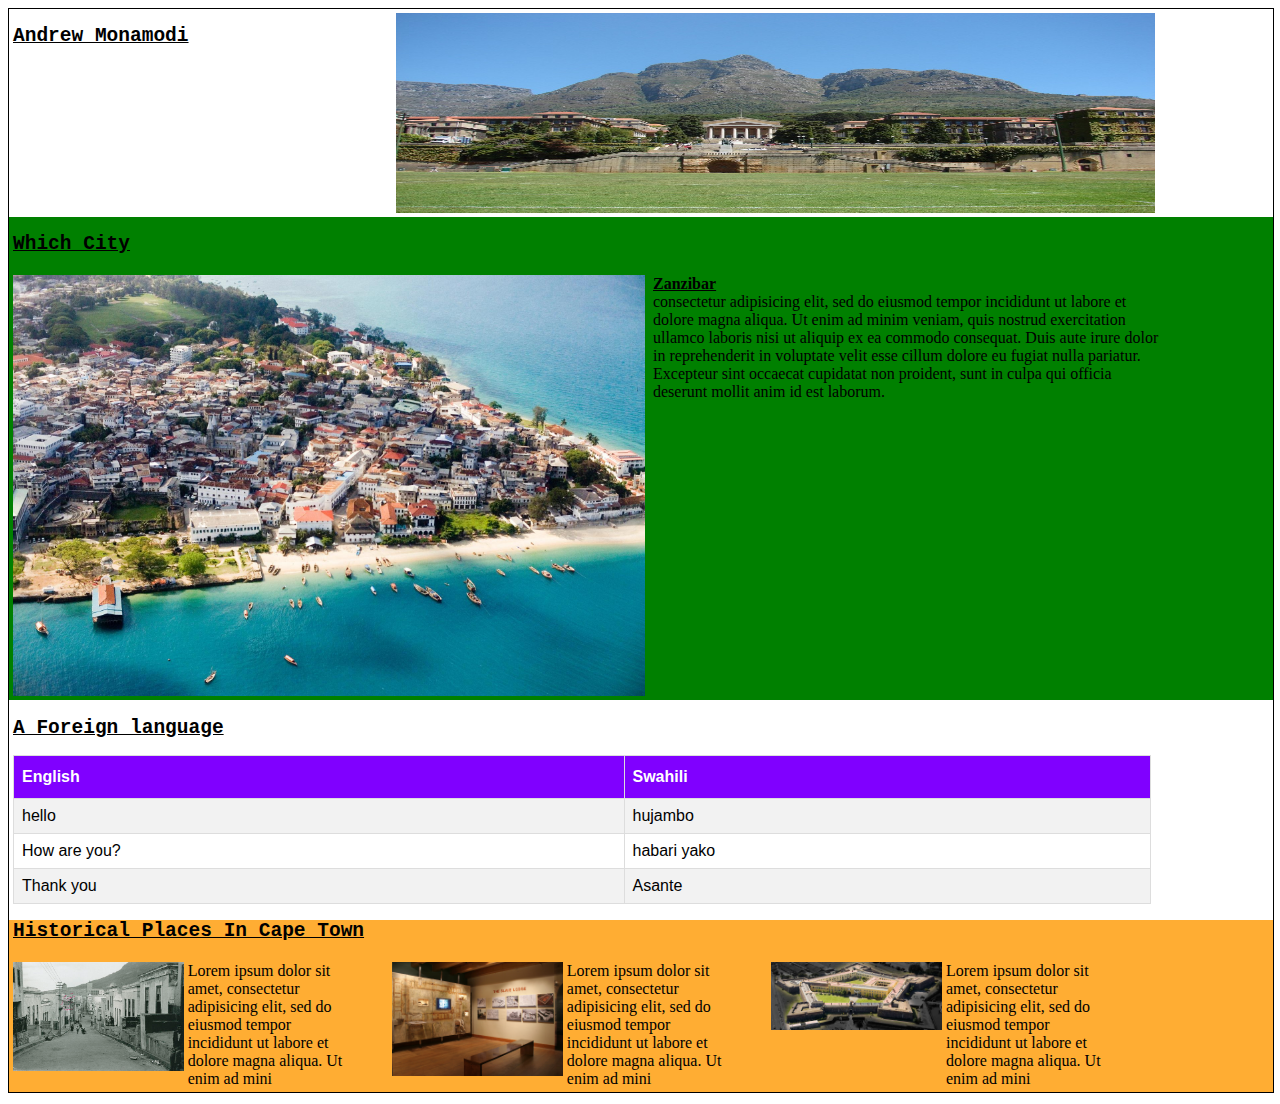
==== index.html @ f430e34d "renamed html file" ====
<!DOCTYPE html>
<html>
  <head>
    <style media="screen">
</style>
    <link rel="stylesheet" href="style.css" type="text/css">
    <meta charset="utf-8">
    <meta name="viewport" content="width=device-width, initial-scale=1">

    <title></title>
  </head>
  <body>

    <div class="main">

      <div class="profile">
        <h2>Andrew Monamodi</h2>
        <img src="poster.jpeg" alt="">
</div>

<div class="city">
<h2>Which City</h2>
<img src="mycity.jpeg" alt="">
<p><span id="bold">Zanzibar </span><br>consectetur adipisicing elit, sed do eiusmod tempor incididunt ut labore et dolore magna aliqua. Ut enim ad minim veniam, quis nostrud exercitation ullamco laboris nisi ut aliquip ex ea commodo consequat. Duis aute irure dolor in reprehenderit in voluptate velit esse cillum dolore eu fugiat nulla pariatur. Excepteur sint occaecat cupidatat non proident, sunt in culpa qui officia deserunt mollit anim id est laborum.</p>
</div>

<div class="lang">
<h2> A Foreign language</h2>
<table id="customers">
  <tr>
    <th>English</th>
    <th>Swahili</th>
  </tr>
  <tr>
    <td>hello</td>
    <td>hujambo</td>
  </tr>
  <tr>
    <td>How are you?</td>
    <td>habari yako</td>
  </tr>
  <tr>
    <td>Thank you</td>
    <td>Asante</td>
  </tr>
</table>
</div>

<div class="place">
  <h2>Historical Places In Cape Town</h2>
  <div class="places">
  <img src="distictsix.jpg" alt="">
  <p>Lorem ipsum dolor sit amet, consectetur adipisicing elit, sed do eiusmod tempor incididunt ut labore et dolore magna aliqua. Ut enim ad mini</p>
  </div>
  <div class="places">
  <img src="Iziko Slave Lodge.jpg" alt="">
  <p>Lorem ipsum dolor sit amet, consectetur adipisicing elit, sed do eiusmod tempor incididunt ut labore et dolore magna aliqua. Ut enim ad mini</p>
  </div>
  <div class="places">
  <img src="CastleGOODHOPE.jpg" alt="">
  <p>Lorem ipsum dolor sit amet, consectetur adipisicing elit, sed do eiusmod tempor incididunt ut labore et dolore magna aliqua. Ut enim ad mini</p>
  </div>

</div>

    </div>

  </body>
</html>
---- style.css ----
.main{
  border: 1px solid;
  width: 100%;
  margin: auto;
}

.profile:before, .profile:after{
  content: "";
  display: table;
  clear: both;
}

.profile h2{
  font-family: monospace;
  float: left;
  width: 20%;
  margin-left: 4px;
  margin-right:4px;
  text-decoration: underline;
}

.profile img{
  height: 200px;
width: 60%;
margin-left: 10%;
margin-top: 4px;
margin-bottom: 4px;
float: left;
}

.city h2{
font-family: monospace;
margin-left: 4px;
text-decoration: underline;
}

.city img{
width: 90%;
margin: 4px;
}

.city p{
  width: 90%;
  margin: 4px;
  height: 40%;
}
#bold{
  font-weight: bold;
  text-decoration: underline;
}

.lang h2{
  font-family: monospace;
  text-decoration: underline;
  margin-left: 4px;
}
#customers {
    font-family: "Trebuchet MS", Arial, Helvetica, sans-serif;
    border-collapse: collapse;
    width: 90%;
    margin-left: 4px;
}

#customers td, #customers th {
    border: 1px solid #ddd;
    padding: 8px;
}

#customers tr:nth-child(even){background-color: #f2f2f2;}



#customers th {
    padding-top: 12px;
    padding-bottom: 12px;
    text-align: left;
    background-color:#8000ff;
    color: white;
}


.place h2{
font-family: monospace;
margin-left: 4px;
text-decoration: underline;
}

.place img{
  width: 50%;
margin-left: 4px;
margin-top: 4px;
margin-bottom: 4px;
float:left;
}

.place p{
  float:left;
  width:40%;
  margin: 4px;
}

.place:after{
  content: "";
  display: table;
  clear: both;
}



@media screen and (min-width: 500px)
 {
   .city {
     background-color: green;
   }

   .city img{
     width: 50%;
     float: left;
   }

   .city p{
     width: 40%;
     float: left;
}

.city:before, .city:after{
  content: "";
  display: table;
  clear: both;
}

.place {
  background-color: #ffad33;
  width: 100%;
}

.places{
  width:30%;
  float:left;
}

.places img{
width: 45%;
float: left;
}

.places p{
  width: 45%;
  float: left;
}


}
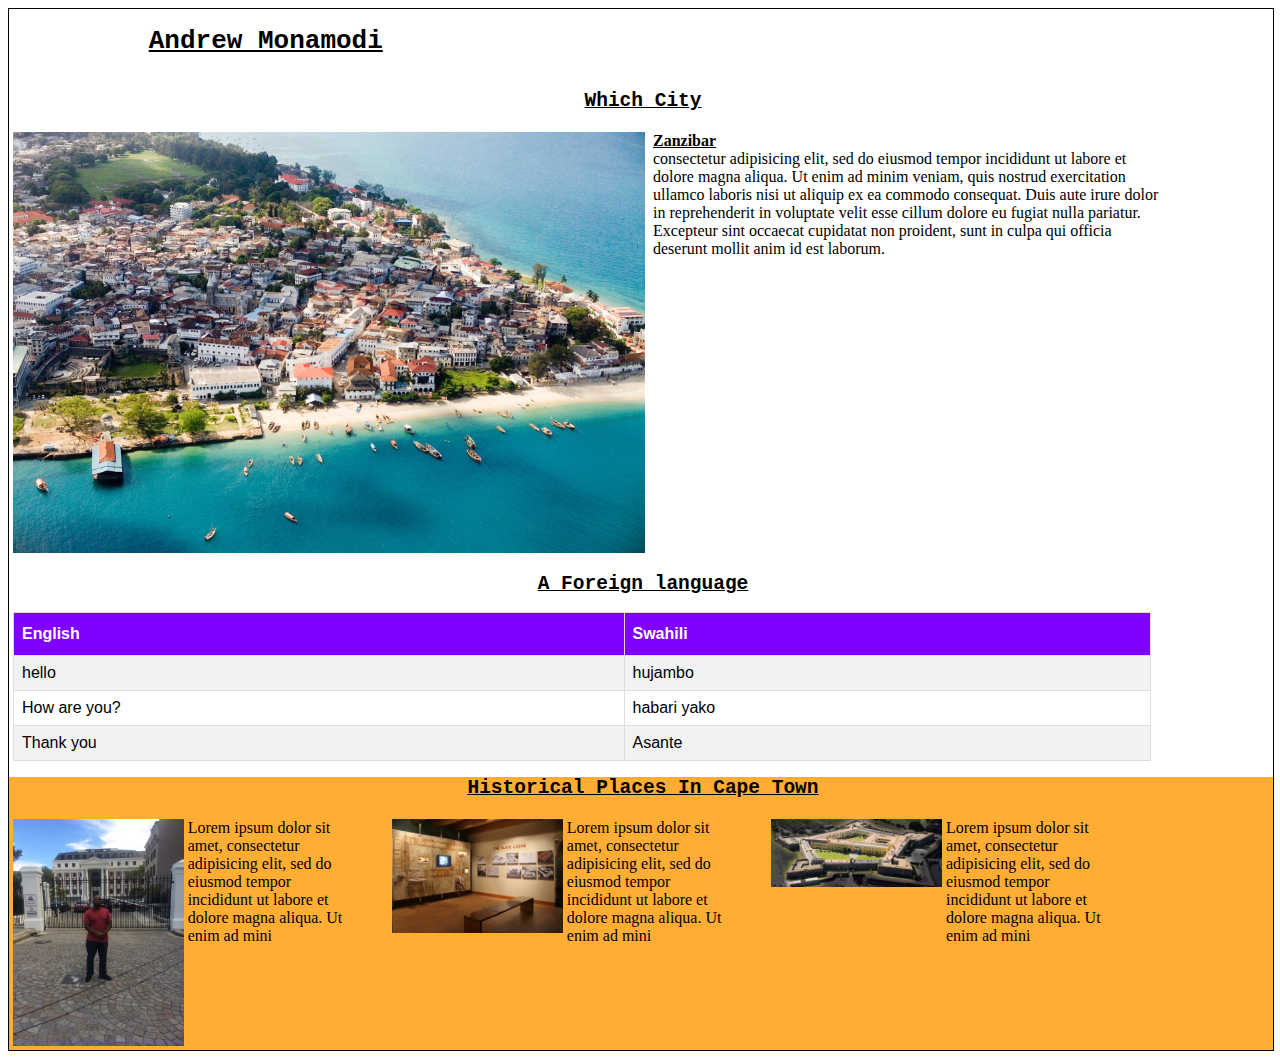
==== commit ec51b35b: "added profile pic" ====
--- a/index.html
+++ b/index.html
@@ -14,8 +14,8 @@
     <div class="main">
 
       <div class="profile">
-        <h2>Andrew Monamodi</h2>
-        <img src="poster.jpeg" alt="">
+        <h1>Andrew Monamodi</h1>
+        <img src="tablev2.jpg" alt="">
 </div>
 
 <div class="city">
@@ -49,7 +49,7 @@
 <div class="place">
   <h2>Historical Places In Cape Town</h2>
   <div class="places">
-  <img src="distictsix.jpg" alt="">
+  <img src="house.jpg" alt="">
   <p>Lorem ipsum dolor sit amet, consectetur adipisicing elit, sed do eiusmod tempor incididunt ut labore et dolore magna aliqua. Ut enim ad mini</p>
   </div>
   <div class="places">
--- a/style.css
+++ b/style.css
@@ -10,19 +10,17 @@
   clear: both;
 }
 
-.profile h2{
+.profile h1{
   font-family: monospace;
   float: left;
-  width: 20%;
+  width: 40%;
   margin-left: 4px;
-  margin-right:4px;
   text-decoration: underline;
+  text-align: center;
 }
 
 .profile img{
-  height: 200px;
-width: 60%;
-margin-left: 10%;
+width: 50%;
 margin-top: 4px;
 margin-bottom: 4px;
 float: left;
@@ -110,7 +108,7 @@
 @media screen and (min-width: 500px)
  {
    .city {
-     background-color: green;
+
    }
 
    .city img{
@@ -121,6 +119,10 @@
    .city p{
      width: 40%;
      float: left;
+}
+
+.city h2, .place h2, .lang h2{
+  text-align: center;
 }
 
 .city:before, .city:after{
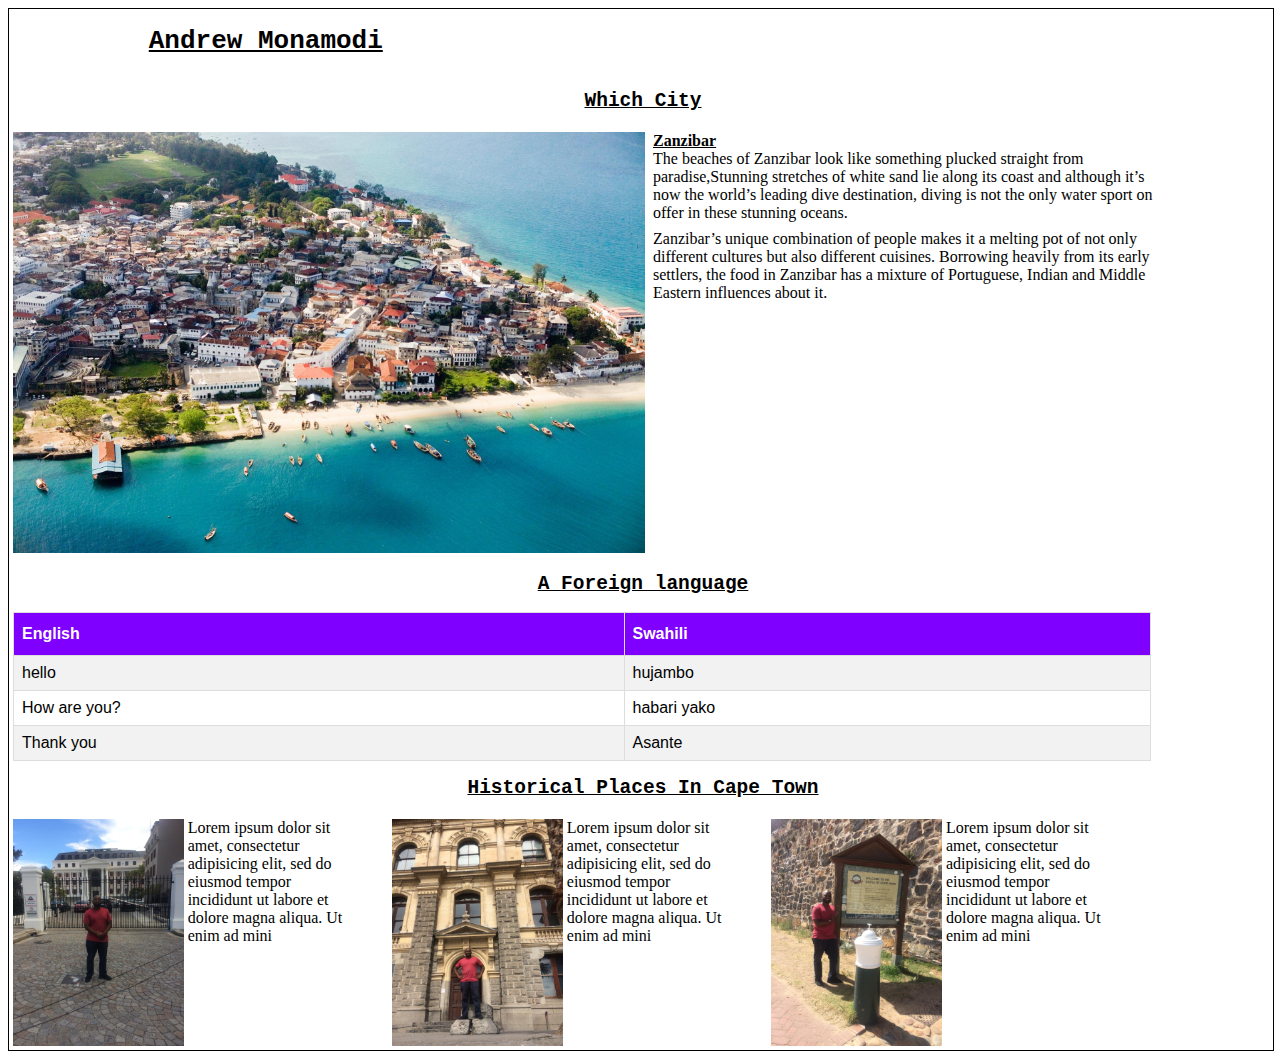
==== commit 490ab2bf: "adding pictures" ====
--- a/index.html
+++ b/index.html
@@ -21,7 +21,8 @@
 <div class="city">
 <h2>Which City</h2>
 <img src="mycity.jpeg" alt="">
-<p><span id="bold">Zanzibar </span><br>consectetur adipisicing elit, sed do eiusmod tempor incididunt ut labore et dolore magna aliqua. Ut enim ad minim veniam, quis nostrud exercitation ullamco laboris nisi ut aliquip ex ea commodo consequat. Duis aute irure dolor in reprehenderit in voluptate velit esse cillum dolore eu fugiat nulla pariatur. Excepteur sint occaecat cupidatat non proident, sunt in culpa qui officia deserunt mollit anim id est laborum.</p>
+<p><span id="bold">Zanzibar </span><br>The beaches of Zanzibar look like something plucked straight from paradise,Stunning stretches of white sand lie along its coast and although it’s now the world’s leading dive destination, diving is not the only water sport on offer in these stunning oceans.</p>
+<p>Zanzibar’s unique combination of people makes it a melting pot of not only different cultures but also different cuisines. Borrowing heavily from its early settlers, the food in Zanzibar has a mixture of Portuguese, Indian and Middle Eastern influences about it.</p>
 </div>
 
 <div class="lang">
@@ -53,11 +54,11 @@
   <p>Lorem ipsum dolor sit amet, consectetur adipisicing elit, sed do eiusmod tempor incididunt ut labore et dolore magna aliqua. Ut enim ad mini</p>
   </div>
   <div class="places">
-  <img src="Iziko Slave Lodge.jpg" alt="">
+  <img src="Chall.jpg" alt="">
   <p>Lorem ipsum dolor sit amet, consectetur adipisicing elit, sed do eiusmod tempor incididunt ut labore et dolore magna aliqua. Ut enim ad mini</p>
   </div>
   <div class="places">
-  <img src="CastleGOODHOPE.jpg" alt="">
+  <img src="GH2.jpg" alt="">
   <p>Lorem ipsum dolor sit amet, consectetur adipisicing elit, sed do eiusmod tempor incididunt ut labore et dolore magna aliqua. Ut enim ad mini</p>
   </div>
 
--- a/style.css
+++ b/style.css
@@ -25,6 +25,7 @@
 margin-bottom: 4px;
 float: left;
 }
+
 
 .city h2{
 font-family: monospace;
@@ -132,8 +133,6 @@
 }
 
 .place {
-  background-color: #ffad33;
-  width: 100%;
 }
 
 .places{
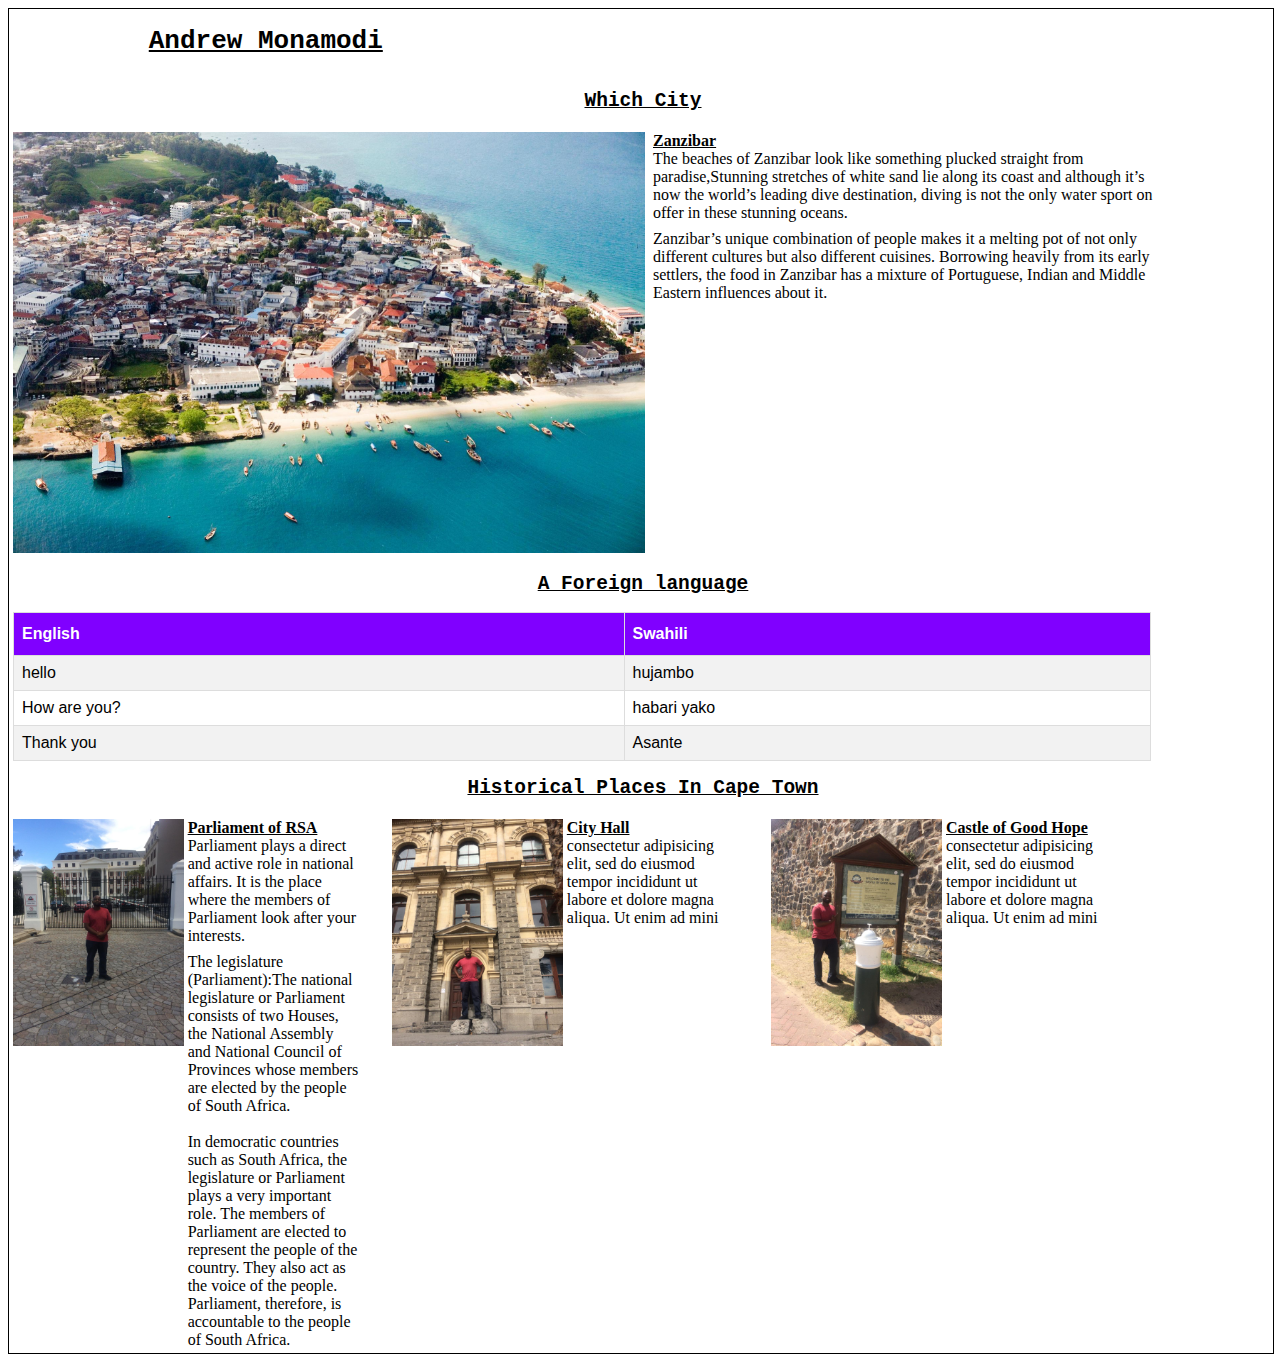
==== commit 29fa93c4: "adding pics" ====
--- a/index.html
+++ b/index.html
@@ -51,15 +51,16 @@
   <h2>Historical Places In Cape Town</h2>
   <div class="places">
   <img src="house.jpg" alt="">
-  <p>Lorem ipsum dolor sit amet, consectetur adipisicing elit, sed do eiusmod tempor incididunt ut labore et dolore magna aliqua. Ut enim ad mini</p>
+  <p><span id="bold">Parliament of RSA</span><br>Parliament plays a direct and active role in national affairs. It is the place where the members of Parliament look after your interests.</p>
+  <p>The legislature (Parliament):The national legislature or Parliament consists of two Houses, the National Assembly and National Council of Provinces whose members are elected by the people of South Africa.<br><br>In democratic countries such as South Africa, the legislature or Parliament plays a very important role. The members of Parliament are elected to represent the people of the country. They also act as the voice of the people. Parliament, therefore, is accountable to the people of South Africa.</p>
   </div>
   <div class="places">
   <img src="Chall.jpg" alt="">
-  <p>Lorem ipsum dolor sit amet, consectetur adipisicing elit, sed do eiusmod tempor incididunt ut labore et dolore magna aliqua. Ut enim ad mini</p>
+<p><span id="bold">City Hall </span><br> consectetur adipisicing elit, sed do eiusmod tempor incididunt ut labore et dolore magna aliqua. Ut enim ad mini</p>
   </div>
   <div class="places">
   <img src="GH2.jpg" alt="">
-  <p>Lorem ipsum dolor sit amet, consectetur adipisicing elit, sed do eiusmod tempor incididunt ut labore et dolore magna aliqua. Ut enim ad mini</p>
+  <p><span id="bold">Castle of Good Hope</span><br> consectetur adipisicing elit, sed do eiusmod tempor incididunt ut labore et dolore magna aliqua. Ut enim ad mini</p>
   </div>
 
 </div>
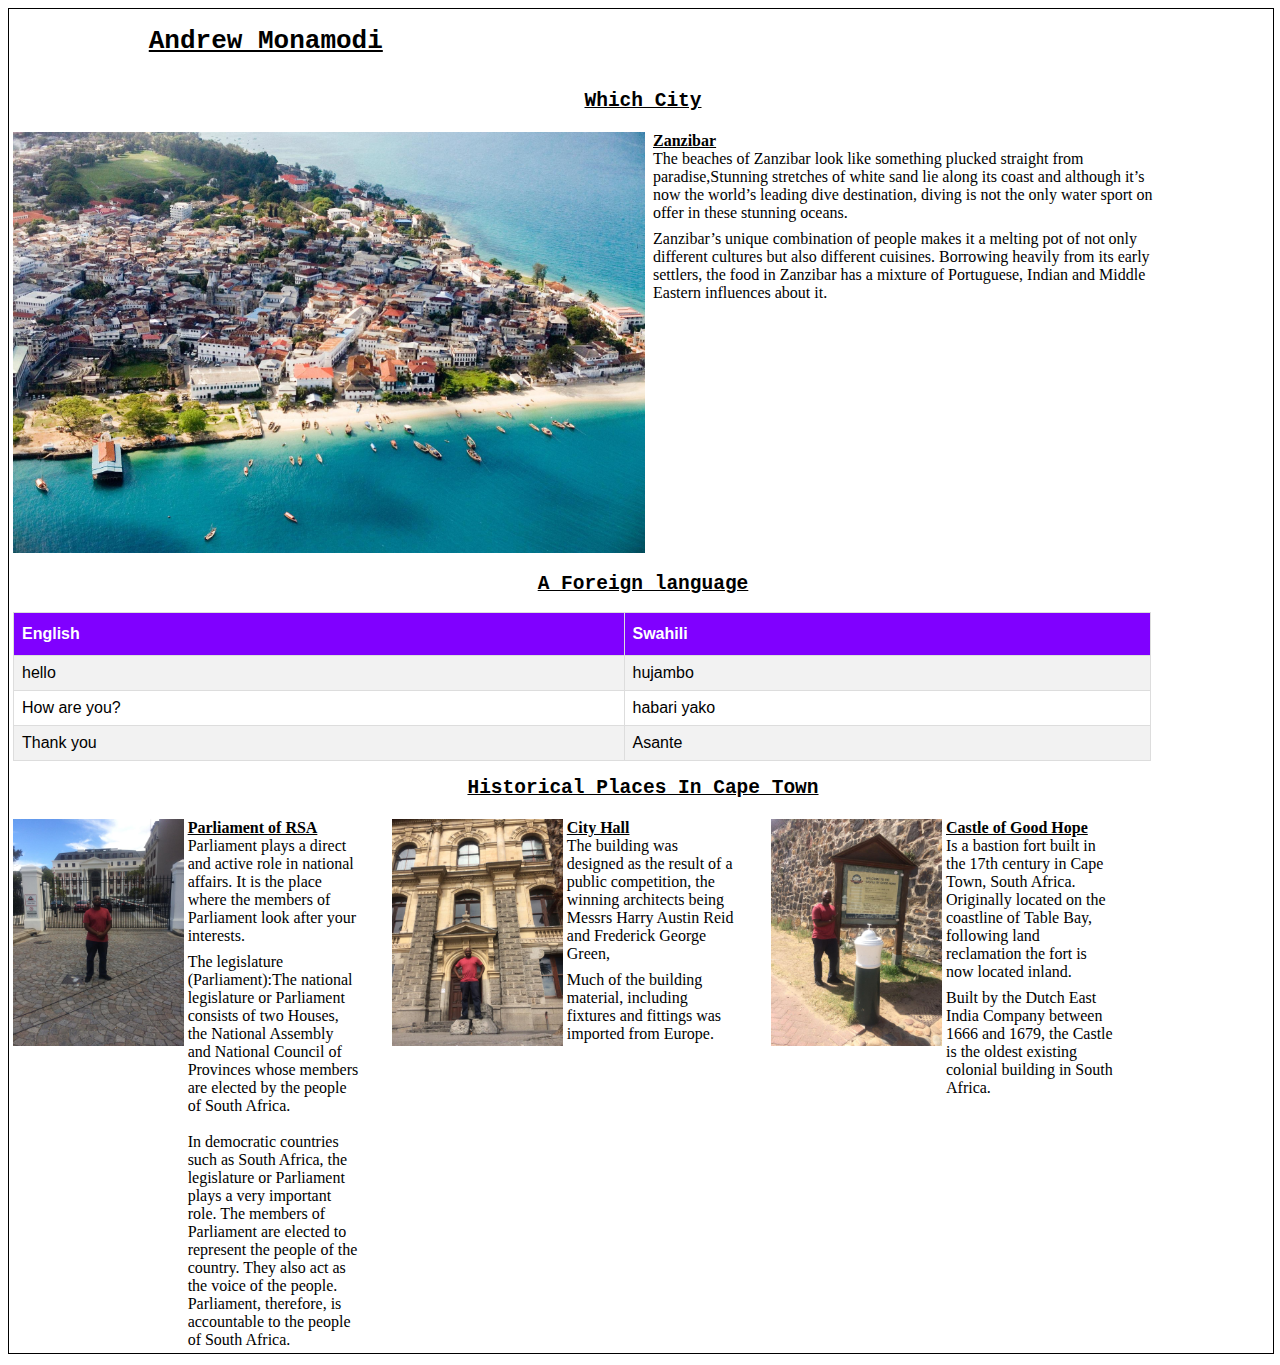
==== commit ba205065: "adding content and pics" ====
--- a/index.html
+++ b/index.html
@@ -56,11 +56,13 @@
   </div>
   <div class="places">
   <img src="Chall.jpg" alt="">
-<p><span id="bold">City Hall </span><br> consectetur adipisicing elit, sed do eiusmod tempor incididunt ut labore et dolore magna aliqua. Ut enim ad mini</p>
+<p><span id="bold">City Hall </span><br> The building was designed as the result of a public competition, the winning architects being Messrs Harry Austin Reid and Frederick George Green,</p>
+<p>Much of the building material, including fixtures and fittings was imported from Europe.</p>
   </div>
   <div class="places">
   <img src="GH2.jpg" alt="">
-  <p><span id="bold">Castle of Good Hope</span><br> consectetur adipisicing elit, sed do eiusmod tempor incididunt ut labore et dolore magna aliqua. Ut enim ad mini</p>
+  <p><span id="bold">Castle of Good Hope</span><br>Is a bastion fort built in the 17th century in Cape Town, South Africa. Originally located on the coastline of Table Bay, following land reclamation the fort is now located inland.</p>
+  <p>Built by the Dutch East India Company between 1666 and 1679, the Castle is the oldest existing colonial building in South Africa.</p>
   </div>
 
 </div>
--- a/style.css
+++ b/style.css
@@ -109,6 +109,7 @@
 @media screen and (min-width: 500px)
  {
    .city {
+     background-color: : :Green;
 
    }
 
@@ -132,6 +133,7 @@
   clear: both;
 }
 
+
 .place {
 }
 
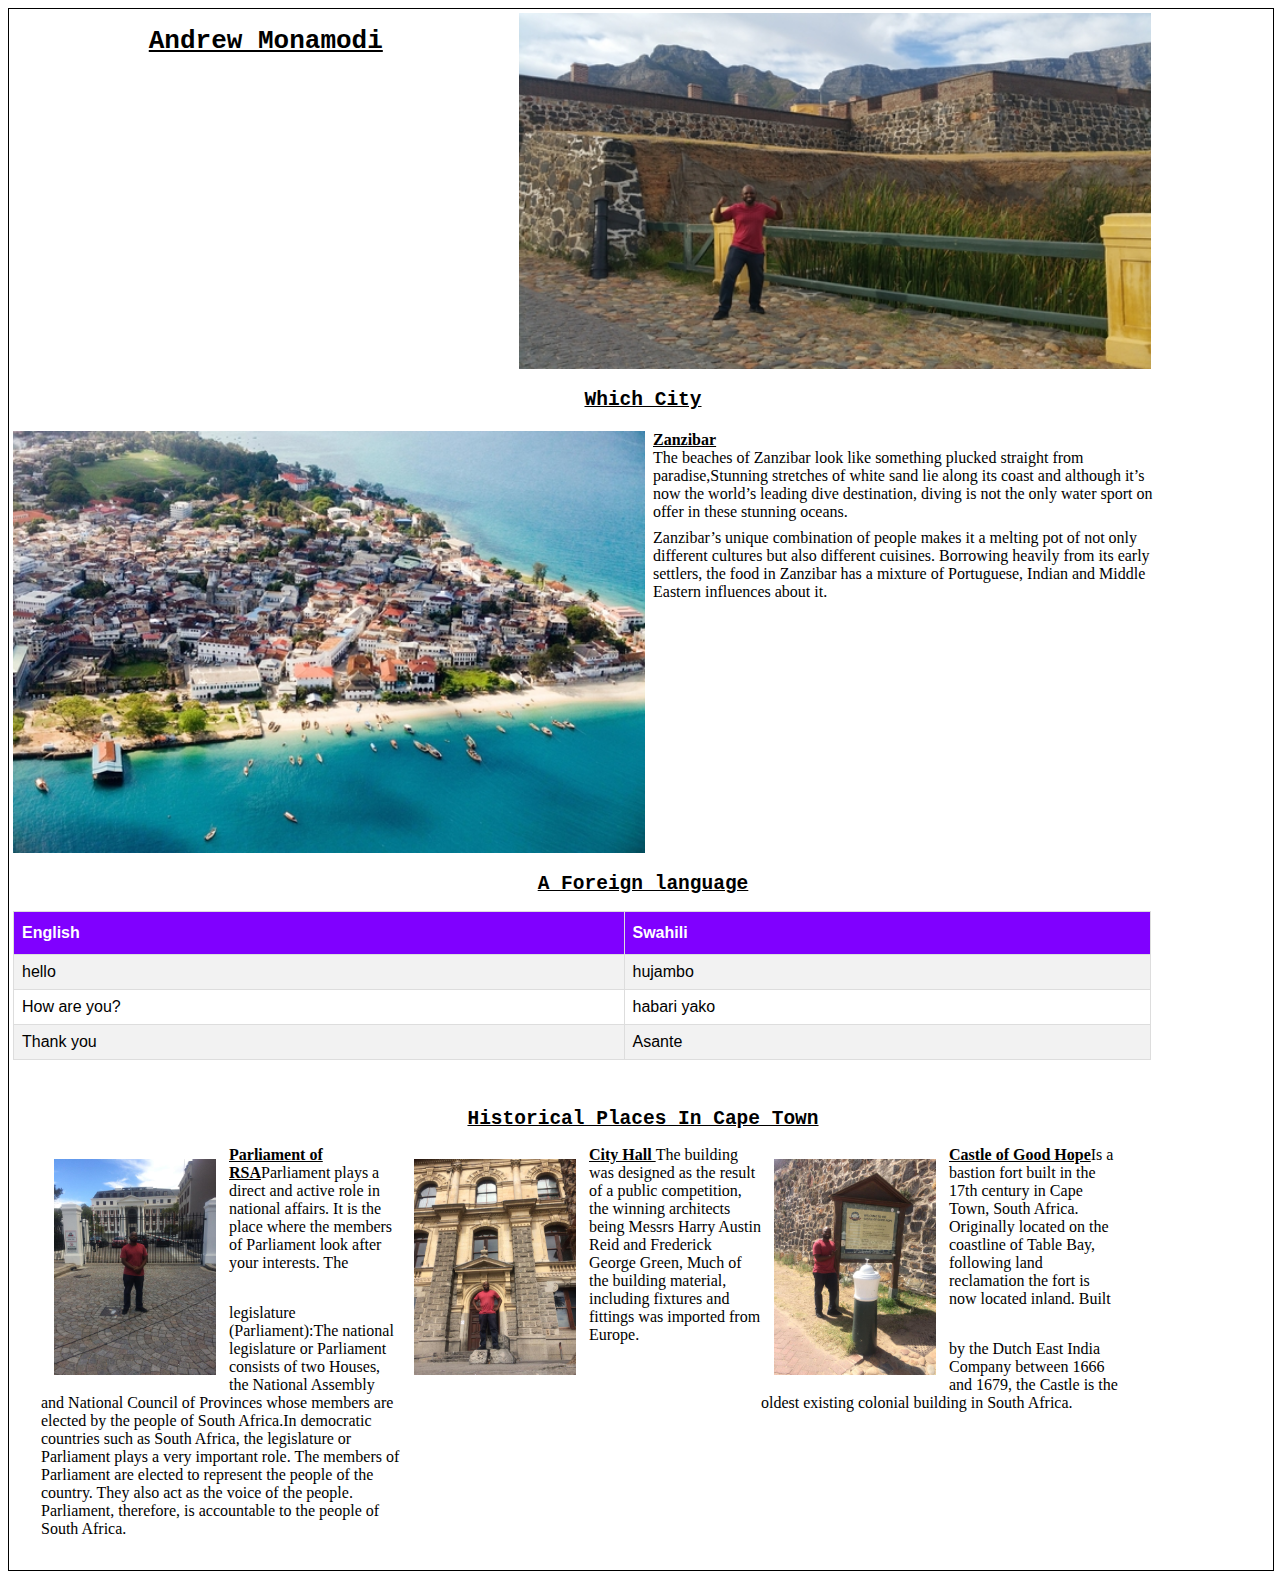
==== commit 79814632: "adding pics and content" ====
--- a/index.html
+++ b/index.html
@@ -15,12 +15,12 @@
 
       <div class="profile">
         <h1>Andrew Monamodi</h1>
-        <img src="tablev2.jpg" alt="">
+        <img src="castle-medium.jpg" alt="">
 </div>
 
 <div class="city">
 <h2>Which City</h2>
-<img src="mycity.jpeg" alt="">
+<img src="mycity-med.jpg" alt="">
 <p><span id="bold">Zanzibar </span><br>The beaches of Zanzibar look like something plucked straight from paradise,Stunning stretches of white sand lie along its coast and although it’s now the world’s leading dive destination, diving is not the only water sport on offer in these stunning oceans.</p>
 <p>Zanzibar’s unique combination of people makes it a melting pot of not only different cultures but also different cuisines. Borrowing heavily from its early settlers, the food in Zanzibar has a mixture of Portuguese, Indian and Middle Eastern influences about it.</p>
 </div>
@@ -51,18 +51,19 @@
   <h2>Historical Places In Cape Town</h2>
   <div class="places">
   <img src="house.jpg" alt="">
-  <p><span id="bold">Parliament of RSA</span><br>Parliament plays a direct and active role in national affairs. It is the place where the members of Parliament look after your interests.</p>
-  <p>The legislature (Parliament):The national legislature or Parliament consists of two Houses, the National Assembly and National Council of Provinces whose members are elected by the people of South Africa.<br><br>In democratic countries such as South Africa, the legislature or Parliament plays a very important role. The members of Parliament are elected to represent the people of the country. They also act as the voice of the people. Parliament, therefore, is accountable to the people of South Africa.</p>
+  <span id="bold">Parliament of RSA</span>Parliament plays a direct and active role in national affairs. It is the place where the members of Parliament look after your interests.</p>
+  The legislature (Parliament):The national legislature or Parliament consists of two Houses, the National Assembly and National Council of Provinces whose members are elected by the people of South Africa.In democratic countries such as South Africa, the legislature or Parliament plays a very important role. The members of Parliament are elected to represent the people of the country. They also act as the voice of the people. Parliament, therefore, is accountable to the people of South Africa.
   </div>
   <div class="places">
   <img src="Chall.jpg" alt="">
-<p><span id="bold">City Hall </span><br> The building was designed as the result of a public competition, the winning architects being Messrs Harry Austin Reid and Frederick George Green,</p>
-<p>Much of the building material, including fixtures and fittings was imported from Europe.</p>
+<span id="bold">City Hall </span>The building was designed as the result of a public competition, the winning architects being Messrs Harry Austin Reid and Frederick George Green,
+Much of the building material, including fixtures and fittings was imported from Europe.
   </div>
   <div class="places">
   <img src="GH2.jpg" alt="">
-  <p><span id="bold">Castle of Good Hope</span><br>Is a bastion fort built in the 17th century in Cape Town, South Africa. Originally located on the coastline of Table Bay, following land reclamation the fort is now located inland.</p>
-  <p>Built by the Dutch East India Company between 1666 and 1679, the Castle is the oldest existing colonial building in South Africa.</p>
+    <span id="bold">Castle of Good Hope</span>Is a bastion fort built in the 17th century in Cape Town, South Africa. Originally located on the coastline of Table Bay, following land reclamation the fort is now located inland.</p>
+    Built by the Dutch East India Company between 1666 and 1679, the Castle is the oldest existing colonial building in South Africa.
+
   </div>
 
 </div>
--- a/style.css
+++ b/style.css
@@ -78,6 +78,10 @@
 }
 
 
+.place{
+  margin: 1em;
+  padding: 1em;
+}
 .place h2{
 font-family: monospace;
 margin-left: 4px;
@@ -86,17 +90,12 @@
 
 .place img{
   width: 50%;
-margin-left: 4px;
-margin-top: 4px;
-margin-bottom: 4px;
+margin:8px;
 float:left;
+padding: 5px;
 }
 
-.place p{
-  float:left;
-  width:40%;
-  margin: 4px;
-}
+
 
 .place:after{
   content: "";
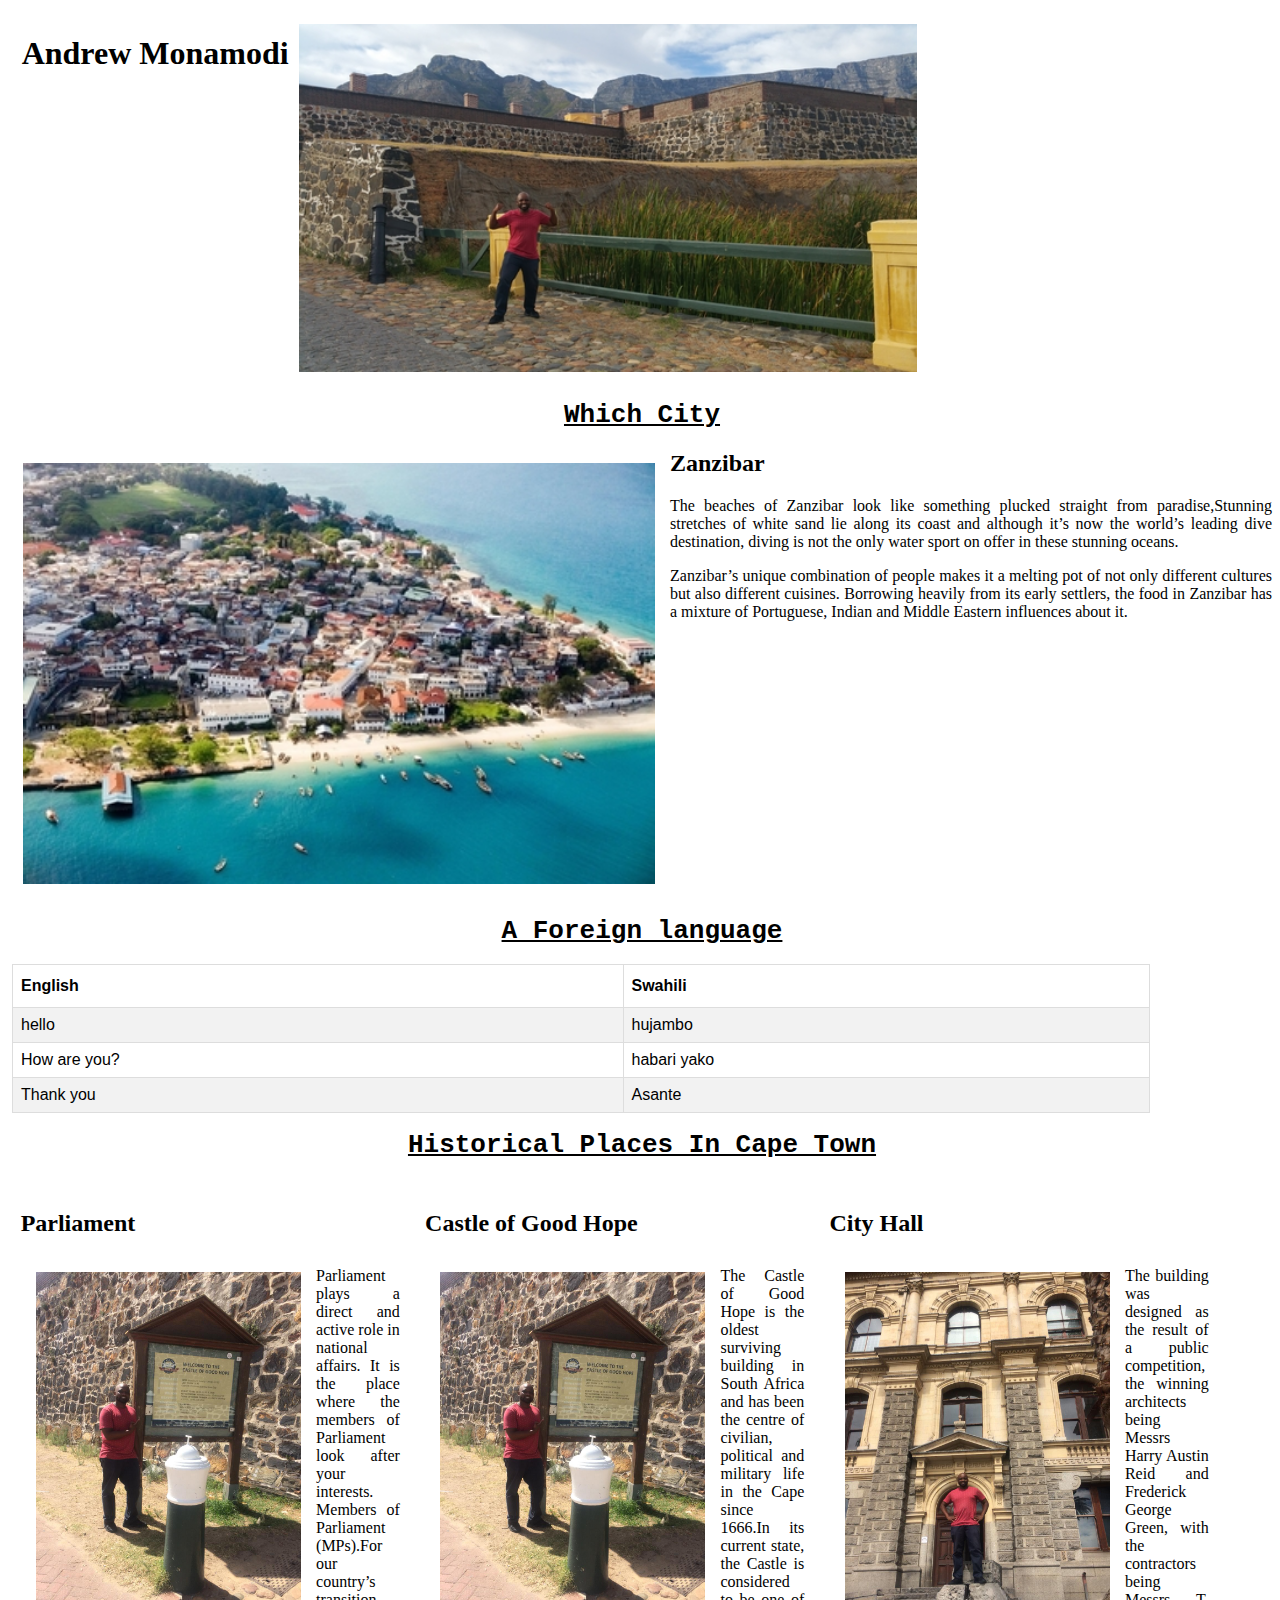
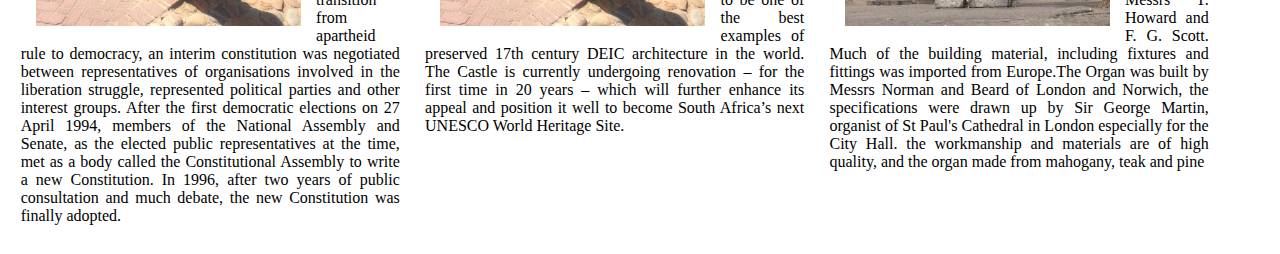
==== commit 0a6ecc5d: "add all changes." ====
--- a/index.html
+++ b/index.html
@@ -13,20 +13,21 @@
 
     <div class="main">
 
-      <div class="profile">
+  <div class="profile">
         <h1>Andrew Monamodi</h1>
         <img src="castle-medium.jpg" alt="">
-</div>
+  </div>
 
 <div class="city">
-<h2>Which City</h2>
-<img src="mycity-med.jpg" alt="">
-<p><span id="bold">Zanzibar </span><br>The beaches of Zanzibar look like something plucked straight from paradise,Stunning stretches of white sand lie along its coast and although it’s now the world’s leading dive destination, diving is not the only water sport on offer in these stunning oceans.</p>
-<p>Zanzibar’s unique combination of people makes it a melting pot of not only different cultures but also different cuisines. Borrowing heavily from its early settlers, the food in Zanzibar has a mixture of Portuguese, Indian and Middle Eastern influences about it.</p>
+   <h1>Which City</h1>
+   <img src="mycity-small.jpg" alt="">
+   <h2>Zanzibar</h2>
+  <p>The beaches of Zanzibar look like something plucked straight from paradise,Stunning stretches of white sand lie along its coast and although it’s now the world’s leading dive destination, diving is not the only water sport on offer in these stunning oceans.</p>
+  <p>Zanzibar’s unique combination of people makes it a melting pot of not only different cultures but also different cuisines. Borrowing heavily from its early settlers, the food in Zanzibar has a mixture of Portuguese, Indian and Middle Eastern influences about it.</p>
 </div>
 
 <div class="lang">
-<h2> A Foreign language</h2>
+<h1> A Foreign language</h1>
 <table id="customers">
   <tr>
     <th>English</th>
@@ -48,24 +49,25 @@
 </div>
 
 <div class="place">
-  <h2>Historical Places In Cape Town</h2>
-  <div class="places">
-  <img src="house.jpg" alt="">
-  <span id="bold">Parliament of RSA</span>Parliament plays a direct and active role in national affairs. It is the place where the members of Parliament look after your interests.</p>
-  The legislature (Parliament):The national legislature or Parliament consists of two Houses, the National Assembly and National Council of Provinces whose members are elected by the people of South Africa.In democratic countries such as South Africa, the legislature or Parliament plays a very important role. The members of Parliament are elected to represent the people of the country. They also act as the voice of the people. Parliament, therefore, is accountable to the people of South Africa.
-  </div>
-  <div class="places">
-  <img src="Chall.jpg" alt="">
-<span id="bold">City Hall </span>The building was designed as the result of a public competition, the winning architects being Messrs Harry Austin Reid and Frederick George Green,
-Much of the building material, including fixtures and fittings was imported from Europe.
-  </div>
-  <div class="places">
-  <img src="GH2.jpg" alt="">
-    <span id="bold">Castle of Good Hope</span>Is a bastion fort built in the 17th century in Cape Town, South Africa. Originally located on the coastline of Table Bay, following land reclamation the fort is now located inland.</p>
-    Built by the Dutch East India Company between 1666 and 1679, the Castle is the oldest existing colonial building in South Africa.
+   <h1>Historical Places In Cape Town</h1>
 
-  </div>
+   <div class="site">
+     <h2>Parliament</h2>
+      <img src="GH2.jpg" alt="">
+      <p>Parliament plays a direct and active role in national affairs. It is the place where the members of Parliament look after your interests. Members of Parliament (MPs).For our country’s transition from apartheid rule to democracy, an interim constitution was negotiated between representatives of organisations involved in the liberation struggle, represented political parties and other interest groups. After the first democratic elections on 27 April 1994, members of the National Assembly and Senate, as the elected public representatives at the time, met as a body called the Constitutional Assembly to write a new Constitution. In 1996, after two years of public consultation and much debate, the new Constitution was finally adopted.</p>
+   </div>
 
+   <div class="site">
+     <h2>Castle of Good Hope</h2>
+      <img src="GH2.jpg" alt="">
+      <p>The Castle of Good Hope is the oldest surviving building in South Africa and has been the centre of civilian, political and military life in the Cape since 1666.In its current state, the Castle is considered to be one of the best examples of preserved 17th century DEIC architecture in the world. The Castle is currently undergoing renovation – for the first time in 20 years – which will further enhance its appeal and position it well to become South Africa’s next UNESCO World Heritage Site.</p>
+   </div>
+
+   <div class="site">
+     <h2>City Hall</h2>
+     <img src="Chall.jpg" alt="">
+      <p>The building was designed as the result of a public competition, the winning architects being Messrs Harry Austin Reid and Frederick George Green, with the contractors being Messrs T. Howard and F. G. Scott. Much of the building material, including fixtures and fittings was imported from Europe.The Organ was built by Messrs Norman and Beard of London and Norwich, the specifications were drawn up by Sir George Martin, organist of St Paul's Cathedral in London especially for the City Hall. the workmanship and materials are of high quality, and the organ made from mahogany, teak and pine</p>
+   </div>
 </div>
 
     </div>
--- a/style.css
+++ b/style.css
@@ -1,5 +1,4 @@
 .main{
-  border: 1px solid;
   width: 100%;
   margin: auto;
 }
@@ -10,48 +9,60 @@
   clear: both;
 }
 
+}
+
 .profile h1{
   font-family: monospace;
-  float: left;
   width: 40%;
   margin-left: 4px;
-  text-decoration: underline;
-  text-align: center;
+  text-decoration: underline
+  text-align: left;
+  padding-right:10px;
+  float: left;
 }
 
 .profile img{
+width: 40%;
+}
+
+
+.city h1{
+font-family: monospace;
+margin-left: 4px;
+text-decoration: underline;
+text-align: center;
+}
+
+.city h2{
+  padding-left: 4px;
+}
+
+.city img{
 width: 50%;
-margin-top: 4px;
-margin-bottom: 4px;
+padding: 15px;
 float: left;
 }
 
-
-.city h2{
-font-family: monospace;
-margin-left: 4px;
-text-decoration: underline;
+.city p{
+  padding: : 4px;
+  text-align: justify;
 }
 
-.city img{
-width: 90%;
-margin: 4px;
-}
-
-.city p{
-  width: 90%;
-  margin: 4px;
-  height: 40%;
+.city:after{
+  content: "";
+  display: table;
+  clear: both;
 }
 #bold{
   font-weight: bold;
   text-decoration: underline;
 }
 
-.lang h2{
+.lang h1{
   font-family: monospace;
   text-decoration: underline;
   margin-left: 4px;
+  text-align: center;
 }
 #customers {
     font-family: "Trebuchet MS", Arial, Helvetica, sans-serif;
@@ -73,31 +84,36 @@
     padding-top: 12px;
     padding-bottom: 12px;
     text-align: left;
-    background-color:#8000ff;
-    color: white;
+    background-color:white;
+    color: black;
 }
 
 
 .place{
-  margin: 1em;
-  padding: 1em;
+  width: 100%;
 }
-.place h2{
+
+.place h1{
 font-family: monospace;
 margin-left: 4px;
+text-align: center;
 text-decoration: underline;
 }
+.site h2{
 
-.place img{
-  width: 50%;
-margin:8px;
+}
+.site img{
 float:left;
-padding: 5px;
+padding: 15px;
+width: 70%;
 }
 
+.site p{
+  text-align: justify;
 
+}
 
-.place:after{
+ .site:after{
   content: "";
   display: table;
   clear: both;
@@ -105,51 +121,34 @@
 
 
 
-@media screen and (min-width: 500px)
+@media screen and (min-width: 700px)
  {
-   .city {
-     background-color: : :Green;
+   .profile{
+     display: flex;
+     padding: 1px;
+     margin: 1%;
+   }
+
+   .profile img{
+     padding: 10px;
+     width: 50%;
 
    }
-
-   .city img{
-     width: 50%;
+   .site {
      float: left;
+     width: 30%;
+     margin:1%;
    }
 
-   .city p{
-     width: 40%;
-     float: left;
-}
+   .site p{
+     text-align: justify;
+     padding-top: 10px;
+   }
 
-.city h2, .place h2, .lang h2{
-  text-align: center;
-}
-
-.city:before, .city:after{
-  content: "";
-  display: table;
-  clear: both;
-}
-
-
-.place {
-}
-
-.places{
-  width:30%;
-  float:left;
-}
-
-.places img{
-width: 45%;
-float: left;
-}
-
-.places p{
-  width: 45%;
-  float: left;
-}
-
+    .site:before{
+     content: "";
+     display: table;
+     clear: both;
+   }
 
 }
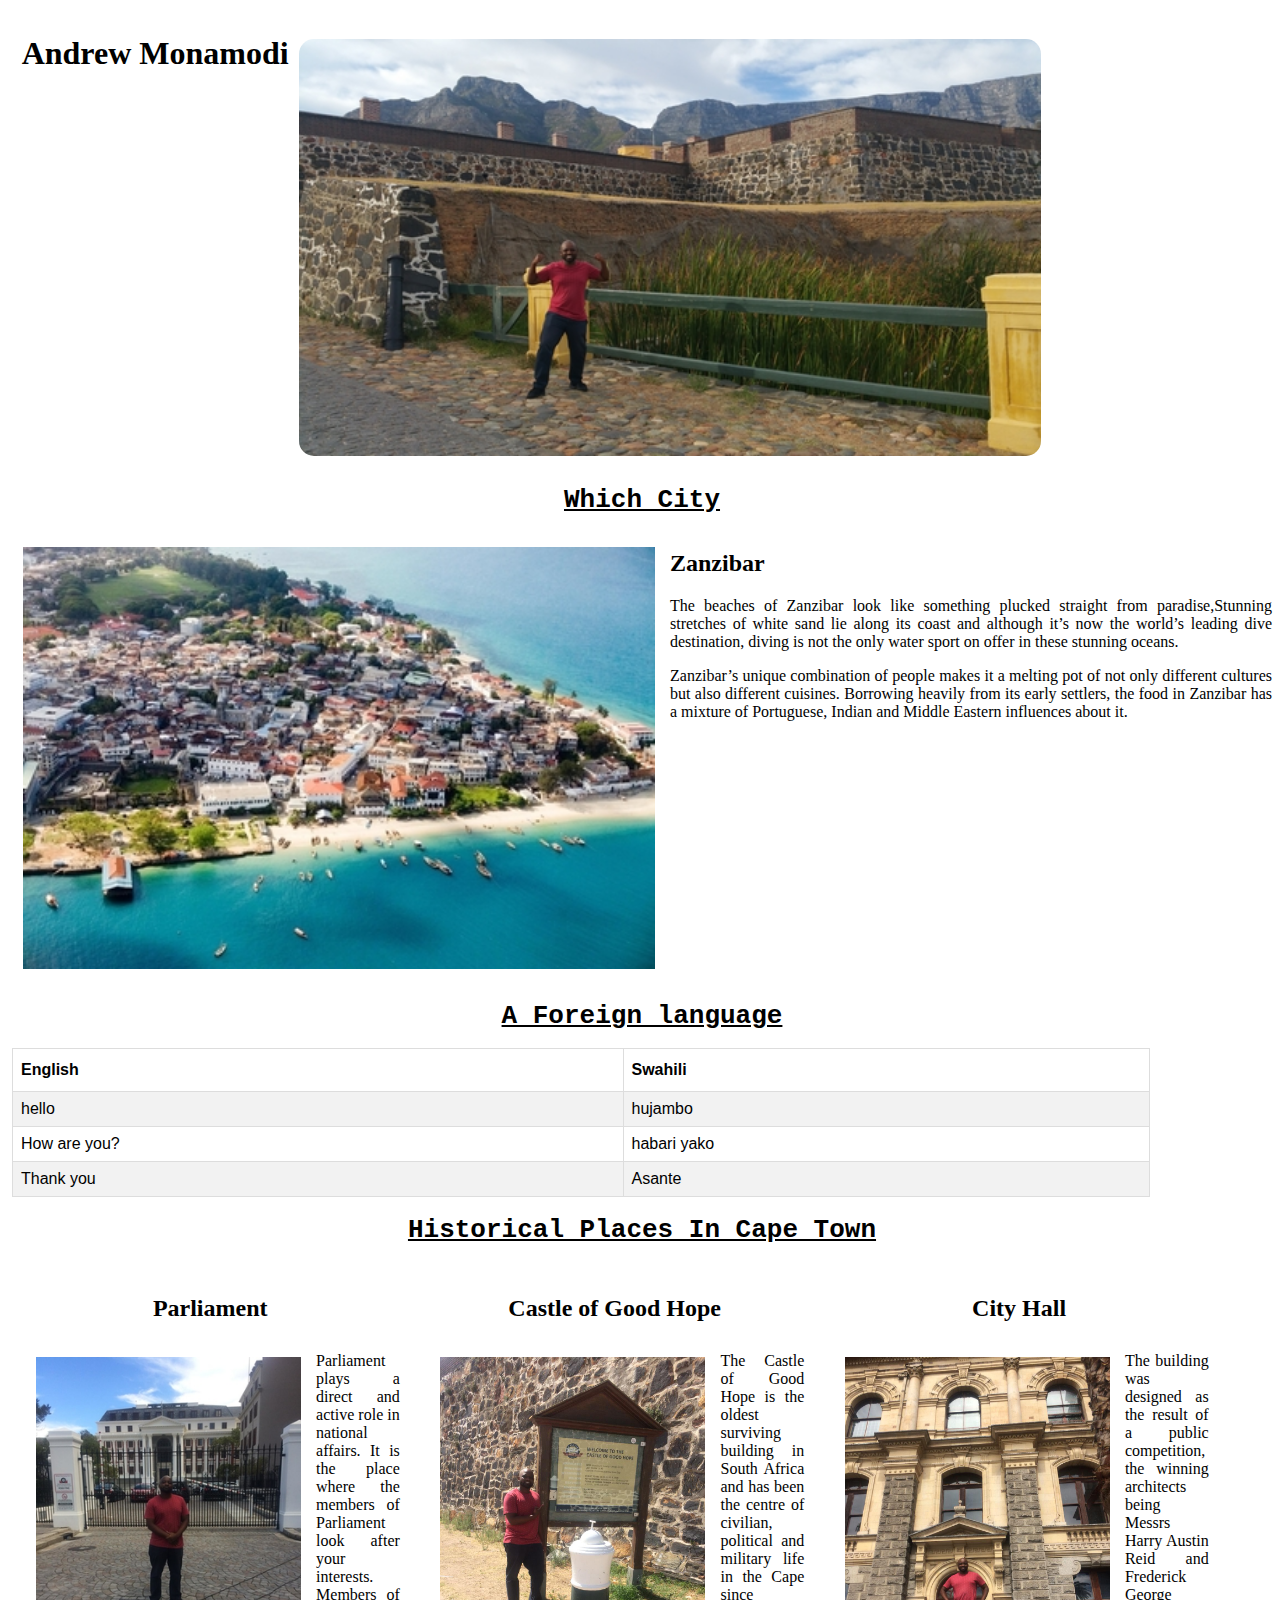
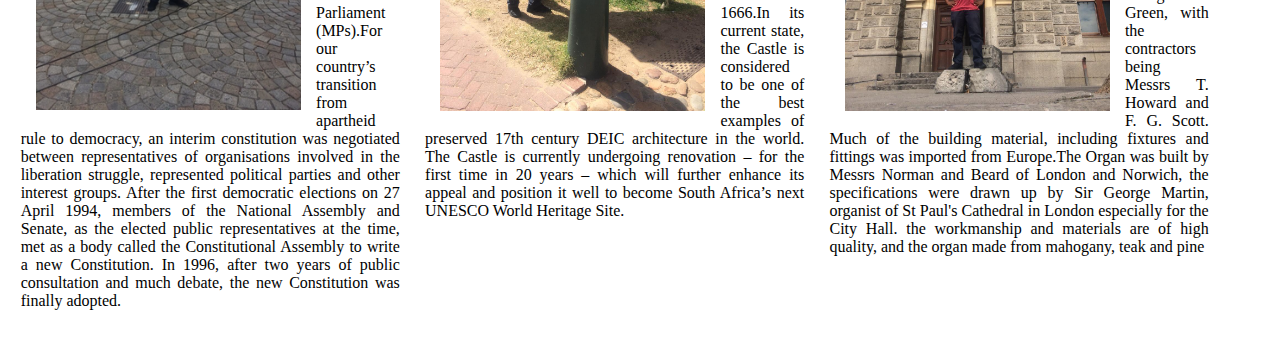
==== commit eb5703ca: "fix place headings" ====
--- a/index.html
+++ b/index.html
@@ -53,7 +53,7 @@
 
    <div class="site">
      <h2>Parliament</h2>
-      <img src="GH2.jpg" alt="">
+      <img src="house.jpg" alt="">
       <p>Parliament plays a direct and active role in national affairs. It is the place where the members of Parliament look after your interests. Members of Parliament (MPs).For our country’s transition from apartheid rule to democracy, an interim constitution was negotiated between representatives of organisations involved in the liberation struggle, represented political parties and other interest groups. After the first democratic elections on 27 April 1994, members of the National Assembly and Senate, as the elected public representatives at the time, met as a body called the Constitutional Assembly to write a new Constitution. In 1996, after two years of public consultation and much debate, the new Constitution was finally adopted.</p>
    </div>
 
--- a/style.css
+++ b/style.css
@@ -22,7 +22,9 @@
 }
 
 .profile img{
-width: 40%;
+width: 70%;
+border-radius: 25px;
+margin-top: 15px;
 }
 
 
@@ -35,6 +37,7 @@
 
 .city h2{
   padding-left: 4px;
+  padding-top: 15px;
 }
 
 .city img{
@@ -100,7 +103,7 @@
 text-decoration: underline;
 }
 .site h2{
-
+  text-align: center;
 }
 .site img{
 float:left;
@@ -131,7 +134,7 @@
 
    .profile img{
      padding: 10px;
-     width: 50%;
+     width: 60%;
 
    }
    .site {
